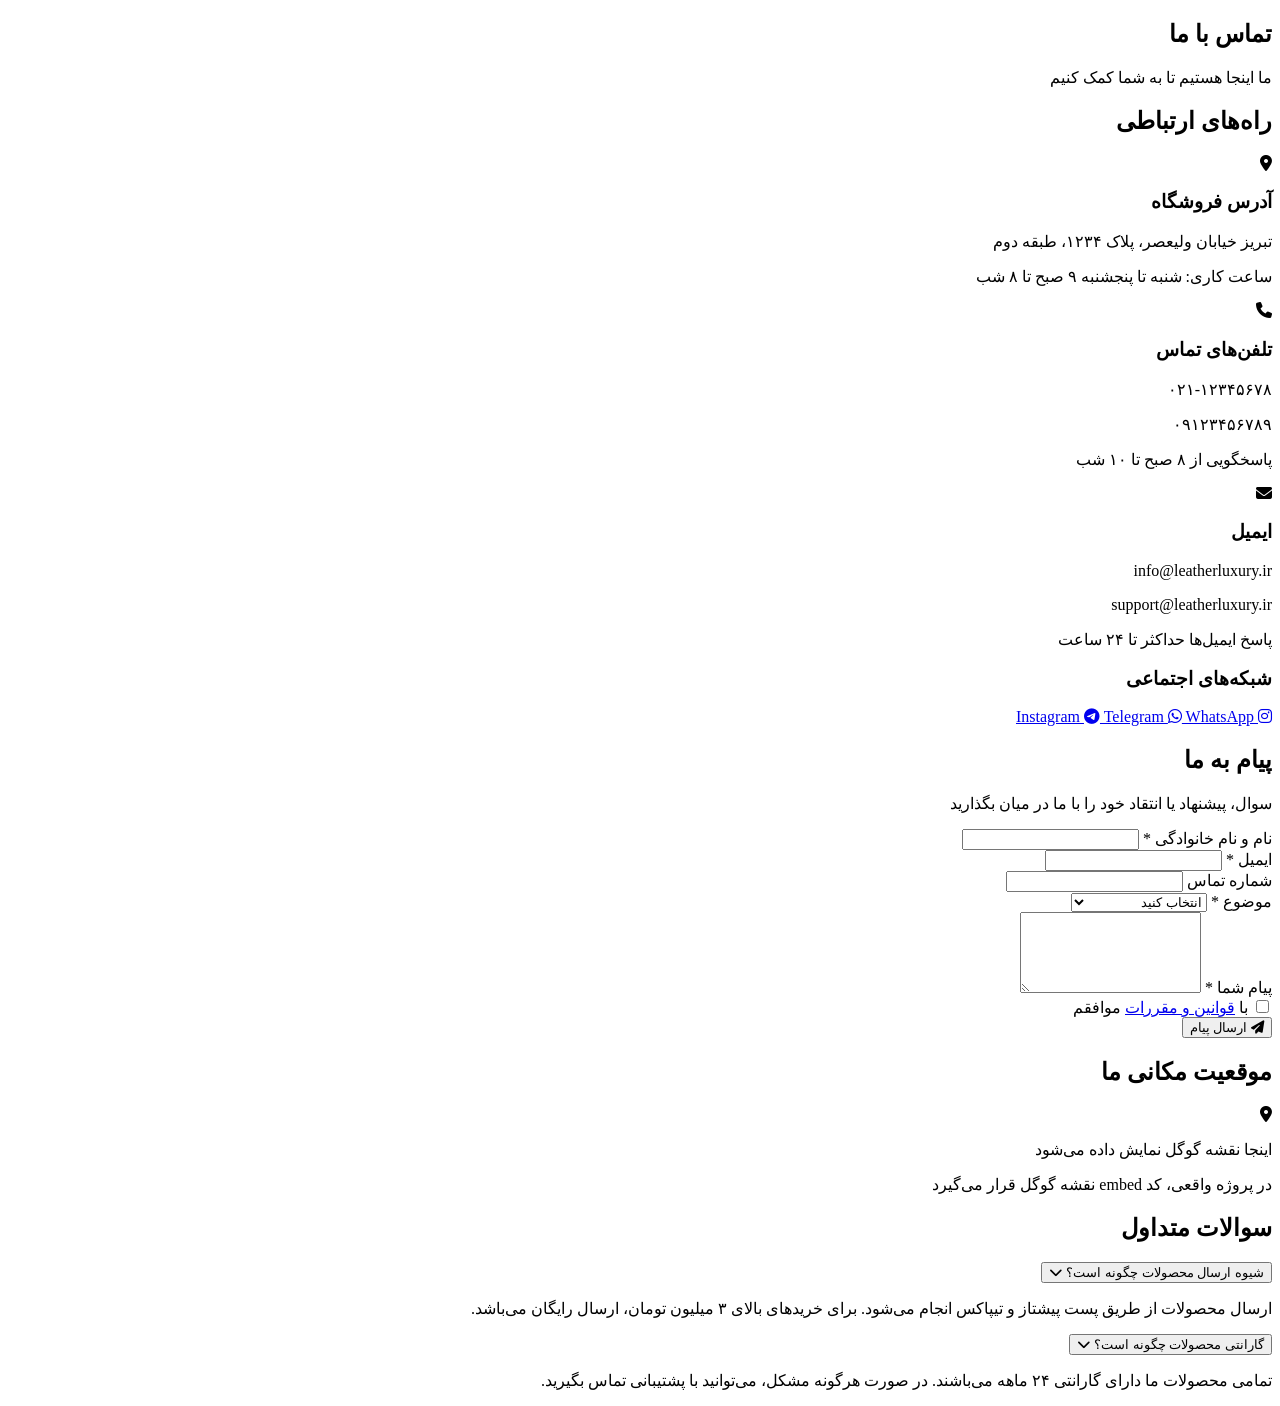
==== contact.html @ 345347b0 "Add add all file" ====
<!DOCTYPE html>
<html lang="fa" dir="rtl">
  <head>
    <meta charset="UTF-8" />
    <meta name="viewport" content="width=device-width, initial-scale=1.0" />
    <title>تماس با ما | فروشگاه چرم لوکس</title>
    <link rel="stylesheet" href="css/product-detail.css" />
    <link rel="stylesheet" href="css/style.css" />
    <link rel="stylesheet" href="css/products.css" />
    <link rel="stylesheet" href="css/contact.css" />
    <link
      rel="stylesheet"
      href="https://cdnjs.cloudflare.com/ajax/libs/font-awesome/6.4.0/css/all.min.css"
    />
    <link
      href="https://fonts.googleapis.com/css2?family=Vazirmatn:wght@300;400;500;600;700&family=Playfair+Display:wght@700&display=swap"
      rel="stylesheet"
    />
  </head>
  <body>
    <!-- هدر -->
    <header class="main-header">
      <!-- کد هدر -->
    </header>

    <!-- بنر صفحه تماس -->
    <section class="page-banner contact-banner">
      <div class="container">
        <h1>تماس با ما</h1>
        <p>ما اینجا هستیم تا به شما کمک کنیم</p>
      </div>
    </section>

    <!-- اطلاعات تماس -->
    <section class="contact-info-section">
      <div class="container">
        <div class="contact-grid">
          <!-- اطلاعات تماس -->
          <div class="contact-details">
            <h2>راه‌های ارتباطی</h2>

            <div class="contact-item">
              <div class="contact-icon">
                <i class="fas fa-map-marker-alt"></i>
              </div>
              <div class="contact-content">
                <h3>آدرس فروشگاه</h3>
                <p>تبریز خیابان ولیعصر، پلاک ۱۲۳۴، طبقه دوم</p>
                <p class="contact-note">
                  ساعت کاری: شنبه تا پنجشنبه ۹ صبح تا ۸ شب
                </p>
              </div>
            </div>

            <div class="contact-item">
              <div class="contact-icon">
                <i class="fas fa-phone"></i>
              </div>
              <div class="contact-content">
                <h3>تلفن‌های تماس</h3>
                <p>۰۲۱-۱۲۳۴۵۶۷۸</p>
                <p>۰۹۱۲۳۴۵۶۷۸۹</p>
                <p class="contact-note">پاسخگویی از ۸ صبح تا ۱۰ شب</p>
              </div>
            </div>

            <div class="contact-item">
              <div class="contact-icon">
                <i class="fas fa-envelope"></i>
              </div>
              <div class="contact-content">
                <h3>ایمیل</h3>
                <p>info@leatherluxury.ir</p>
                <p>support@leatherluxury.ir</p>
                <p class="contact-note">پاسخ ایمیل‌ها حداکثر تا ۲۴ ساعت</p>
              </div>
            </div>

            <div class="social-contact">
              <h3>شبکه‌های اجتماعی</h3>
              <div class="social-links">
                <a href="#" class="social-link instagram">
                  <i class="fab fa-instagram"></i>
                  Instagram
                </a>
                <a href="#" class="social-link telegram">
                  <i class="fab fa-telegram"></i>
                  Telegram
                </a>
                <a href="#" class="social-link whatsapp">
                  <i class="fab fa-whatsapp"></i>
                  WhatsApp
                </a>
              </div>
            </div>
          </div>

          <!-- فرم تماس -->
          <div class="contact-form-container">
            <h2>پیام به ما</h2>
            <p>سوال، پیشنهاد یا انتقاد خود را با ما در میان بگذارید</p>

            <form class="contact-form">
              <div class="form-group">
                <label for="name">نام و نام خانوادگی *</label>
                <input type="text" id="name" required />
              </div>

              <div class="form-group">
                <label for="email">ایمیل *</label>
                <input type="email" id="email" required />
              </div>

              <div class="form-group">
                <label for="phone">شماره تماس</label>
                <input type="tel" id="phone" />
              </div>

              <div class="form-group">
                <label for="subject">موضوع *</label>
                <select id="subject" required>
                  <option value="">انتخاب کنید</option>
                  <option value="order">پیگیری سفارش</option>
                  <option value="product">سوال درباره محصول</option>
                  <option value="warranty">گارانتی</option>
                  <option value="complaint">انتقاد و شکایت</option>
                  <option value="suggestion">پیشنهاد</option>
                  <option value="other">سایر</option>
                </select>
              </div>

              <div class="form-group">
                <label for="message">پیام شما *</label>
                <textarea id="message" rows="5" required></textarea>
              </div>

              <div class="form-group">
                <label class="checkbox-label">
                  <input type="checkbox" required />
                  <span class="checkmark"></span>
                  با <a href="#">قوانین و مقررات</a> موافقم
                </label>
              </div>

              <button type="submit" class="btn btn-primary submit-btn">
                <i class="fas fa-paper-plane"></i> ارسال پیام
              </button>
            </form>
          </div>
        </div>
      </div>
    </section>

    <!-- نقشه -->
    <section class="map-section">
      <div class="container">
        <h2>موقعیت مکانی ما</h2>
        <div class="map-container">
          <!-- نقشه گوگل -->
          <div class="map-placeholder">
            <i class="fas fa-map-marker-alt"></i>
            <p>اینجا نقشه گوگل نمایش داده می‌شود</p>
            <p class="map-note">
              در پروژه واقعی، کد embed نقشه گوگل قرار می‌گیرد
            </p>
          </div>
        </div>
      </div>
    </section>

    <!-- سوالات متداول -->
    <section class="faq-section">
      <div class="container">
        <h2>سوالات متداول</h2>

        <div class="faq-container">
          <div class="faq-item">
            <button class="faq-question">
              <span>شیوه ارسال محصولات چگونه است؟</span>
              <i class="fas fa-chevron-down"></i>
            </button>
            <div class="faq-answer">
              <p>
                ارسال محصولات از طریق پست پیشتاز و تیپاکس انجام می‌شود. برای
                خریدهای بالای ۳ میلیون تومان، ارسال رایگان می‌باشد.
              </p>
            </div>
          </div>

          <div class="faq-item">
            <button class="faq-question">
              <span>گارانتی محصولات چگونه است؟</span>
              <i class="fas fa-chevron-down"></i>
            </button>
            <div class="faq-answer">
              <p>
                تمامی محصولات ما دارای گارانتی ۲۴ ماهه می‌باشند. در صورت هرگونه
                مشکل، می‌توانید با پشتیبانی تماس بگیرید.
              </p>
            </div>
          </div>

          <!-- سوالات بیشتر -->
        </div>
      </div>
    </section>

    <!-- فوتر -->
    <footer class="main-footer">
      <!-- کد فوتر -->
    </footer>

    <script>
      // مدیریت سوالات متداول
      const faqQuestions = document.querySelectorAll(".faq-question");

      faqQuestions.forEach((question) => {
        question.addEventListener("click", function () {
          const answer = this.nextElementSibling;
          const icon = this.querySelector("i");

          // بستن همه پاسخ‌های دیگر
          document.querySelectorAll(".faq-answer").forEach((ans) => {
            if (ans !== answer) {
              ans.classList.remove("active");
              ans.previousElementSibling
                .querySelector("i")
                .classList.remove("fa-chevron-up");
              ans.previousElementSibling
                .querySelector("i")
                .classList.add("fa-chevron-down");
            }
          });

          // تغییر این آیتم
          answer.classList.toggle("active");
          if (answer.classList.contains("active")) {
            icon.classList.remove("fa-chevron-down");
            icon.classList.add("fa-chevron-up");
          } else {
            icon.classList.remove("fa-chevron-up");
            icon.classList.add("fa-chevron-down");
          }
        });
      });
    </script>
  </body>
</html>
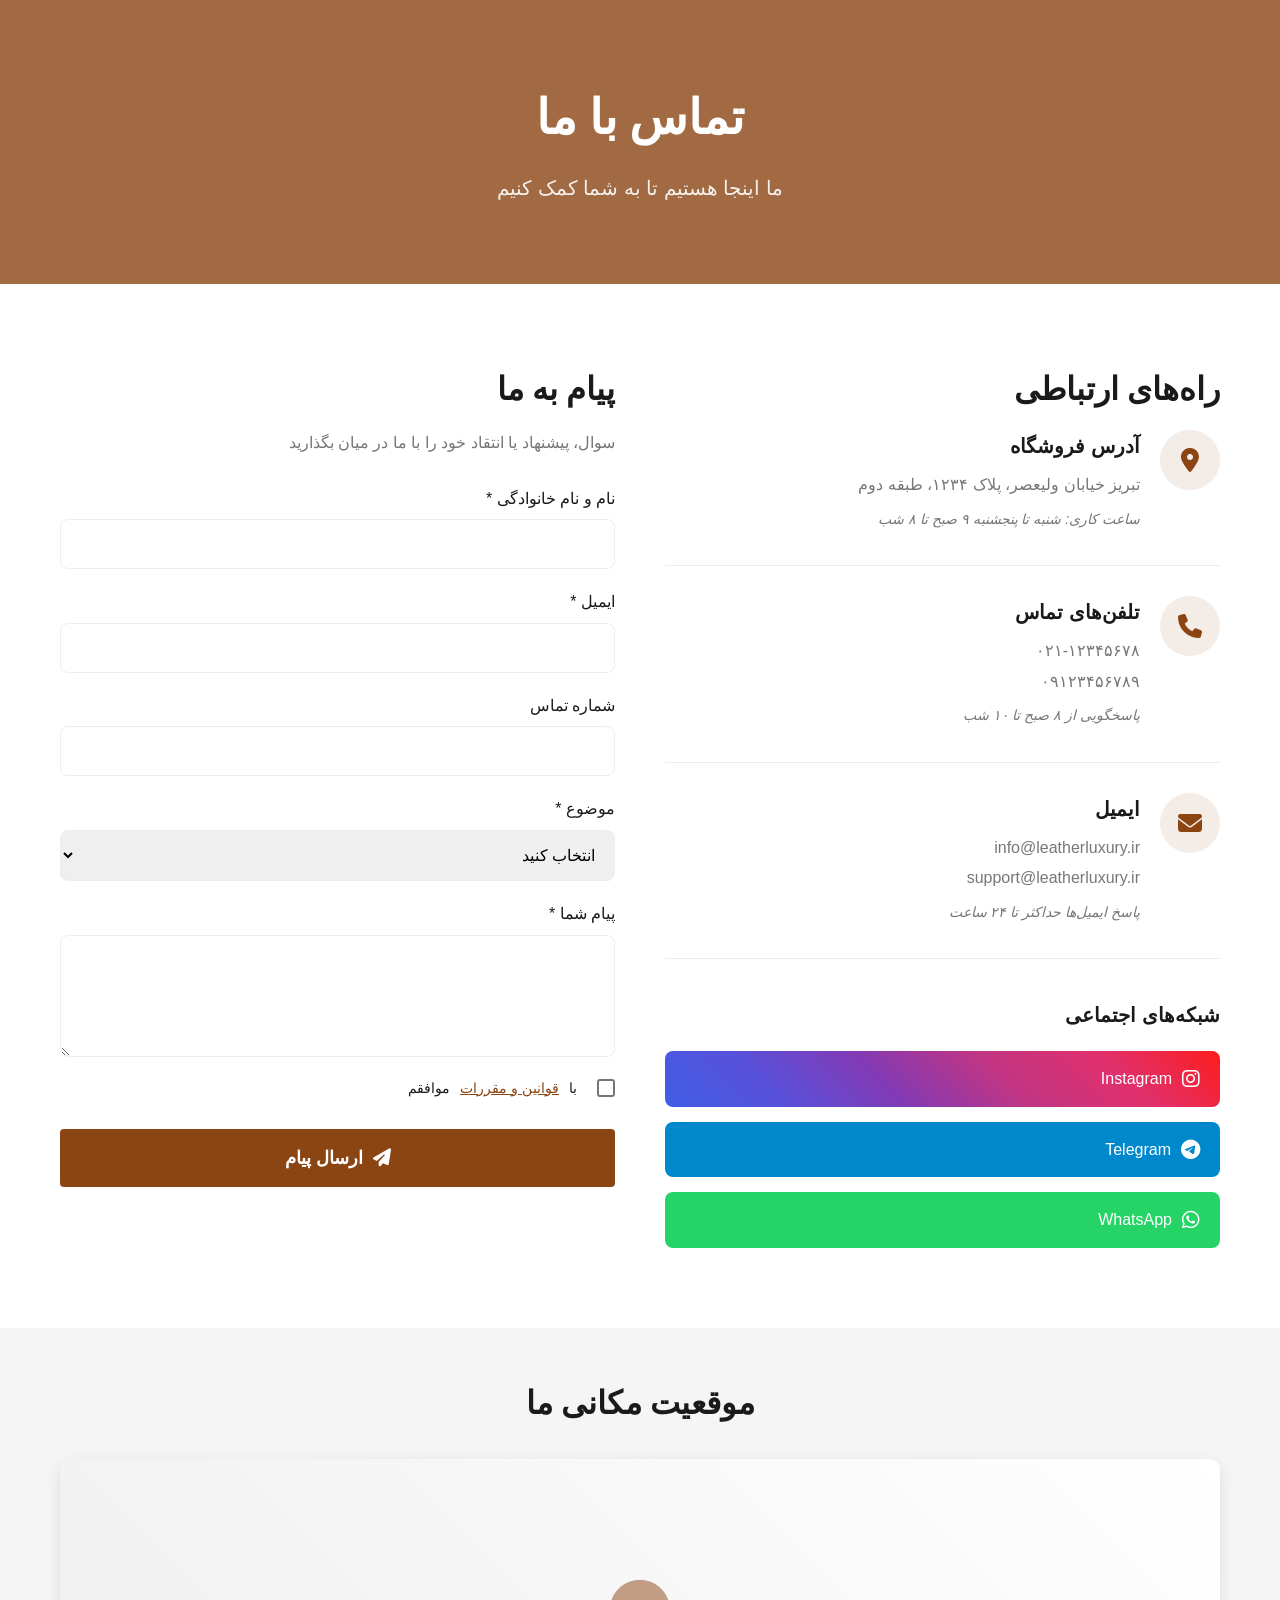
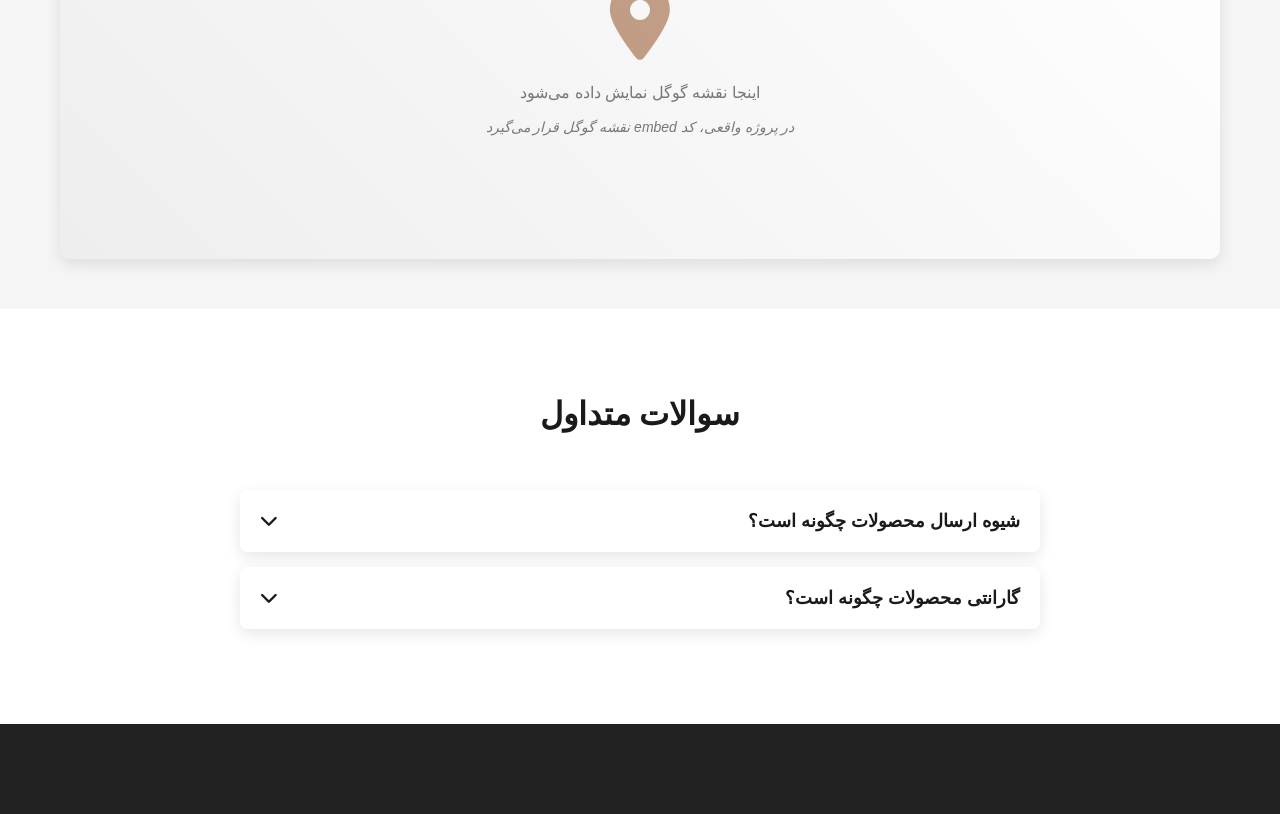
==== commit 1ed362f0: "Update contact.html" ====
--- a/contact.html
+++ b/contact.html
@@ -4,10 +4,10 @@
     <meta charset="UTF-8" />
     <meta name="viewport" content="width=device-width, initial-scale=1.0" />
     <title>تماس با ما | فروشگاه چرم لوکس</title>
-    <link rel="stylesheet" href="css/product-detail.css" />
-    <link rel="stylesheet" href="css/style.css" />
-    <link rel="stylesheet" href="css/products.css" />
-    <link rel="stylesheet" href="css/contact.css" />
+    <link rel="stylesheet" href="product-detail.css" />
+    <link rel="stylesheet" href="style.css" />
+    <link rel="stylesheet" href="products.css" />
+    <link rel="stylesheet" href="contact.css" />
     <link
       rel="stylesheet"
       href="https://cdnjs.cloudflare.com/ajax/libs/font-awesome/6.4.0/css/all.min.css"
@@ -246,3 +246,4 @@
     </script>
   </body>
 </html>
+
--- a/product-detail.css
+++ b/product-detail.css
@@ -0,0 +1,390 @@
+/* استایل صفحه جزئیات محصول */
+.breadcrumb {
+  background-color: var(--light-color);
+  padding: 20px 0;
+  font-size: 14px;
+}
+
+.breadcrumb-nav {
+  display: flex;
+  align-items: center;
+  gap: 10px;
+  flex-wrap: wrap;
+}
+
+.breadcrumb-nav a {
+  color: var(--gray-color);
+}
+
+.breadcrumb-nav a:hover {
+  color: var(--primary-color);
+}
+
+.breadcrumb-nav span {
+  color: var(--primary-color);
+  font-weight: 500;
+}
+
+.breadcrumb-nav i {
+  color: var(--gray-color);
+  font-size: 12px;
+}
+
+.product-detail {
+  padding: 50px 0;
+}
+
+.product-detail-container {
+  display: grid;
+  grid-template-columns: 1fr 1fr;
+  gap: 50px;
+  margin-bottom: 50px;
+}
+
+.product-gallery {
+  display: flex;
+  flex-direction: column;
+  gap: 20px;
+}
+
+.main-image {
+  border-radius: 10px;
+  overflow: hidden;
+  height: 500px;
+}
+
+.main-image img {
+  width: 100%;
+  height: 100%;
+  object-fit: cover;
+}
+
+.thumbnail-images {
+  display: flex;
+  gap: 15px;
+}
+
+.thumbnail {
+  width: 80px;
+  height: 80px;
+  border-radius: 5px;
+  overflow: hidden;
+  cursor: pointer;
+  border: 2px solid transparent;
+  transition: var(--transition);
+}
+
+.thumbnail.active {
+  border-color: var(--primary-color);
+}
+
+.thumbnail img {
+  width: 100%;
+  height: 100%;
+  object-fit: cover;
+}
+
+.product-info-detail {
+  padding: 20px;
+}
+
+.product-header h1 {
+  font-size: 32px;
+  margin-bottom: 15px;
+  color: var(--dark-color);
+}
+
+.product-meta {
+  display: flex;
+  gap: 20px;
+  margin-bottom: 15px;
+  font-size: 14px;
+  color: var(--gray-color);
+}
+
+.product-stock.in-stock {
+  color: var(--success);
+  font-weight: 500;
+}
+
+.rating-detail {
+  display: flex;
+  align-items: center;
+  gap: 10px;
+  margin-bottom: 25px;
+}
+
+.stars {
+  display: flex;
+  gap: 2px;
+  color: #ffd700;
+}
+
+.product-price-detail {
+  margin-bottom: 25px;
+  padding: 20px;
+  background-color: var(--light-color);
+  border-radius: 8px;
+}
+
+.price-container {
+  display: flex;
+  align-items: center;
+  gap: 15px;
+  flex-wrap: wrap;
+}
+
+.current-price {
+  font-size: 32px;
+  font-weight: 700;
+  color: var(--primary-color);
+}
+
+.old-price {
+  font-size: 20px;
+  color: var(--gray-color);
+  text-decoration: line-through;
+}
+
+.discount {
+  background-color: var(--danger);
+  color: white;
+  padding: 5px 15px;
+  border-radius: 20px;
+  font-size: 14px;
+  font-weight: 600;
+}
+
+.product-features {
+  margin: 25px 0;
+}
+
+.product-features h3 {
+  margin-bottom: 15px;
+  font-size: 18px;
+}
+
+.product-features ul {
+  list-style: none;
+}
+
+.product-features li {
+  margin-bottom: 10px;
+  display: flex;
+  align-items: center;
+  gap: 10px;
+}
+
+.product-features i {
+  color: var(--success);
+}
+
+.product-options {
+  margin: 30px 0;
+  padding: 20px;
+  background-color: var(--light-color);
+  border-radius: 8px;
+}
+
+.option-group {
+  margin-bottom: 20px;
+}
+
+.option-group h4 {
+  margin-bottom: 10px;
+  font-size: 16px;
+}
+
+.color-options {
+  display: flex;
+  gap: 15px;
+  flex-wrap: wrap;
+}
+
+.color-option {
+  display: flex;
+  flex-direction: column;
+  align-items: center;
+  gap: 5px;
+  cursor: pointer;
+}
+
+.color-option input {
+  display: none;
+}
+
+.color-box {
+  width: 40px;
+  height: 40px;
+  border-radius: 50%;
+  border: 3px solid transparent;
+  transition: var(--transition);
+}
+
+.color-option.active .color-box {
+  border-color: var(--primary-color);
+}
+
+.color-name {
+  font-size: 12px;
+  color: var(--gray-color);
+}
+
+.quantity-selector {
+  display: flex;
+  align-items: center;
+  gap: 10px;
+  width: fit-content;
+}
+
+.qty-btn {
+  width: 40px;
+  height: 40px;
+  border-radius: 4px;
+  background-color: var(--white);
+  border: 1px solid var(--light-gray);
+  cursor: pointer;
+  font-size: 18px;
+  display: flex;
+  align-items: center;
+  justify-content: center;
+}
+
+.qty-input {
+  width: 60px;
+  height: 40px;
+  text-align: center;
+  border: 1px solid var(--light-gray);
+  border-radius: 4px;
+  font-family: var(--font-primary);
+  font-size: 16px;
+}
+
+.product-actions {
+  display: flex;
+  gap: 15px;
+  margin: 30px 0;
+  flex-wrap: wrap;
+}
+
+.add-to-cart,
+.add-to-wishlist {
+  display: flex;
+  align-items: center;
+  gap: 10px;
+  padding: 15px 30px;
+}
+
+.product-meta-info {
+  display: flex;
+  flex-direction: column;
+  gap: 15px;
+  margin-top: 30px;
+}
+
+.meta-item {
+  display: flex;
+  align-items: center;
+  gap: 10px;
+  font-size: 14px;
+  color: var(--gray-color);
+}
+
+.meta-item i {
+  color: var(--primary-color);
+}
+
+.product-tabs {
+  margin-top: 50px;
+}
+
+.tabs-header {
+  display: flex;
+  border-bottom: 2px solid var(--light-gray);
+  margin-bottom: 30px;
+}
+
+.tab-btn {
+  padding: 15px 30px;
+  background: none;
+  border: none;
+  border-bottom: 2px solid transparent;
+  font-family: var(--font-primary);
+  font-size: 16px;
+  cursor: pointer;
+  margin-bottom: -2px;
+  color: var(--gray-color);
+}
+
+.tab-btn.active {
+  color: var(--primary-color);
+  border-bottom-color: var(--primary-color);
+}
+
+.tab-pane {
+  display: none;
+  padding: 20px;
+  animation: fadeIn 0.5s ease;
+}
+
+.tab-pane.active {
+  display: block;
+}
+
+@keyframes fadeIn {
+  from {
+    opacity: 0;
+  }
+  to {
+    opacity: 1;
+  }
+}
+
+.related-products h2 {
+  margin-bottom: 30px;
+  text-align: center;
+}
+
+.related-grid {
+  display: grid;
+  grid-template-columns: repeat(4, 1fr);
+  gap: 25px;
+}
+
+/* Responsive */
+@media (max-width: 992px) {
+  .product-detail-container {
+    grid-template-columns: 1fr;
+  }
+
+  .main-image {
+    height: 400px;
+  }
+
+  .related-grid {
+    grid-template-columns: repeat(2, 1fr);
+  }
+}
+
+@media (max-width: 768px) {
+  .tabs-header {
+    flex-direction: column;
+  }
+
+  .tab-btn {
+    text-align: right;
+    border-bottom: none;
+    border-right: 2px solid transparent;
+    justify-content: flex-end;
+    display: flex;
+  }
+
+  .tab-btn.active {
+    border-bottom-color: transparent;
+    border-right-color: var(--primary-color);
+  }
+
+  .related-grid {
+    grid-template-columns: 1fr;
+  }
+}
--- a/style.css
+++ b/style.css
@@ -0,0 +1,578 @@
+
+:root {
+  /* رنگ‌ها */
+  --primary-color: #8b4513; /* قهوه‌ای چرم */
+  --primary-dark: #5d2906;
+  --primary-light: #a0522d;
+  --secondary-color: #d4a76a; /* رنگ طلایی/بژ */
+  --dark-color: #1a1a1a;
+  --light-color: #f5f5f5;
+  --gray-color: #777;
+  --light-gray: #eee;
+  --white: #ffffff;
+  --black: #000000;
+  --success: #28a745;
+  --danger: #dc3545;
+  --warning: #ffc107;
+
+  /* فونت‌ها */
+  --font-primary: "Vazirmatn", sans-serif;
+  --font-secondary: "Playfair Display", serif;
+
+  /* سایه‌ها */
+  --shadow: 0 5px 15px rgba(0, 0, 0, 0.1);
+  --shadow-hover: 0 10px 25px rgba(0, 0, 0, 0.15);
+
+  /* transition */
+  --transition: all 0.3s ease;
+}
+
+/* فایل style.css */
+* {
+  margin: 0;
+  padding: 0;
+  box-sizing: border-box;
+}
+
+html {
+  scroll-behavior: smooth;
+}
+
+body {
+  font-family: var(--font-primary);
+  font-size: 16px;
+  line-height: 1.6;
+  color: var(--dark-color);
+  background-color: var(--white);
+  direction: rtl;
+}
+
+.container {
+  width: 100%;
+  max-width: 1200px;
+  margin: 0 auto;
+  padding: 0 20px;
+}
+
+a {
+  text-decoration: none;
+  color: inherit;
+  transition: var(--transition);
+}
+
+ul {
+  list-style: none;
+}
+
+img {
+  max-width: 100%;
+  height: auto;
+}
+
+.btn {
+  display: inline-block;
+  padding: 12px 30px;
+  border-radius: 4px;
+  font-weight: 600;
+  text-align: center;
+  cursor: pointer;
+  transition: var(--transition);
+  border: none;
+  font-family: var(--font-primary);
+}
+
+.btn-primary {
+  background-color: var(--primary-color);
+  color: var(--white);
+}
+
+.btn-primary:hover {
+  background-color: var(--primary-dark);
+  transform: translateY(-3px);
+  box-shadow: var(--shadow-hover);
+}
+
+.btn-outline {
+  background-color: transparent;
+  color: var(--primary-color);
+  border: 2px solid var(--primary-color);
+}
+
+.btn-outline:hover {
+  background-color: var(--primary-color);
+  color: var(--white);
+}
+
+/* هدر */
+.main-header {
+  position: sticky;
+  top: 0;
+  z-index: 1000;
+  background-color: var(--white);
+  box-shadow: var(--shadow);
+}
+
+.top-bar {
+  background-color: var(--dark-color);
+  color: var(--white);
+  padding: 10px 0;
+  font-size: 14px;
+}
+
+.top-bar-content {
+  display: flex;
+  justify-content: space-between;
+  align-items: center;
+}
+
+.contact-info span {
+  margin-left: 20px;
+}
+
+.contact-info i {
+  margin-left: 5px;
+}
+
+.social-icons a {
+  margin-right: 15px;
+  font-size: 18px;
+}
+
+.social-icons a:hover {
+  color: var(--secondary-color);
+}
+
+.main-nav {
+  padding: 15px 0;
+}
+
+.nav-container {
+  display: flex;
+  justify-content: space-between;
+  align-items: center;
+}
+
+.logo .logo-text {
+  color: var(--primary-color);
+  font-family: var(--font-secondary);
+  font-size: 28px;
+}
+
+.logo-sub {
+  font-size: 12px;
+  color: var(--gray-color);
+  margin-top: -5px;
+}
+
+.nav-menu {
+  display: flex;
+}
+
+.nav-menu li {
+  margin: 0 10px;
+}
+
+.nav-menu a {
+  padding: 8px 15px;
+  border-radius: 4px;
+  font-weight: 500;
+}
+
+.nav-menu a:hover,
+.nav-menu a.active {
+  color: var(--primary-color);
+  background-color: rgba(139, 69, 19, 0.1);
+}
+
+.nav-icons {
+  display: flex;
+  align-items: center;
+}
+
+.cart-icon,
+.user-icon {
+  font-size: 22px;
+  margin-right: 15px;
+  position: relative;
+}
+
+.cart-count {
+  position: absolute;
+  top: -10px;
+  left: -5px;
+  background-color: var(--danger);
+  color: white;
+  border-radius: 50%;
+  width: 20px;
+  height: 20px;
+  font-size: 12px;
+  display: flex;
+  align-items: center;
+  justify-content: center;
+}
+
+.menu-toggle {
+  display: none;
+  background: none;
+  border: none;
+  font-size: 24px;
+  cursor: pointer;
+  color: var(--dark-color);
+}
+
+/* بخش هیرو */
+.hero {
+  height: 600px;
+  background: linear-gradient(rgba(0, 0, 0, 0.5), rgba(0, 0, 0, 0.5)),
+    url("../images/hero-bg.jpg");
+  background-size: cover;
+  background-position: center;
+  display: flex;
+  align-items: center;
+  justify-content: center;
+  text-align: center;
+  color: var(--white);
+  position: relative;
+}
+
+.hero-content {
+  position: relative;
+  z-index: 2;
+  max-width: 800px;
+  padding: 0 20px;
+}
+
+.hero-title {
+  font-size: 48px;
+  font-family: var(--font-secondary);
+  margin-bottom: 20px;
+}
+
+.hero-subtitle {
+  font-size: 20px;
+  margin-bottom: 30px;
+  opacity: 0.9;
+}
+
+/* بخش دسته‌بندی‌ها */
+.categories {
+  padding: 80px 0;
+  background-color: var(--light-color);
+}
+
+.section-title {
+  text-align: center;
+  font-size: 36px;
+  font-family: var(--font-secondary);
+  margin-bottom: 15px;
+  color: var(--primary-dark);
+}
+
+.section-subtitle {
+  text-align: center;
+  color: var(--gray-color);
+  margin-bottom: 50px;
+  font-size: 18px;
+}
+
+.categories-grid {
+  display: grid;
+  grid-template-columns: repeat(3, 1fr);
+  gap: 30px;
+}
+
+.category-card {
+  background-color: var(--white);
+  padding: 30px 20px;
+  border-radius: 10px;
+  text-align: center;
+  box-shadow: var(--shadow);
+  transition: var(--transition);
+}
+
+.category-card:hover {
+  transform: translateY(-10px);
+  box-shadow: var(--shadow-hover);
+}
+
+.category-img {
+  width: 80px;
+  height: 80px;
+  background-color: rgba(139, 69, 19, 0.1);
+  border-radius: 50%;
+  display: flex;
+  align-items: center;
+  justify-content: center;
+  margin: 0 auto 20px;
+  color: var(--primary-color);
+  font-size: 32px;
+}
+
+.category-card h3 {
+  margin-bottom: 10px;
+  color: var(--dark-color);
+}
+
+.category-card p {
+  color: var(--gray-color);
+  font-size: 14px;
+}
+
+/* بخش محصولات */
+.featured-products {
+  padding: 80px 0;
+}
+
+.section-header {
+  display: flex;
+  justify-content: space-between;
+  align-items: center;
+  margin-bottom: 50px;
+}
+
+.view-all {
+  color: var(--primary-color);
+  font-weight: 600;
+}
+
+.view-all i {
+  margin-right: 5px;
+}
+
+.products-grid {
+  display: grid;
+  grid-template-columns: repeat(4, 1fr);
+  gap: 30px;
+}
+
+.product-card {
+  background-color: var(--white);
+  border-radius: 10px;
+  overflow: hidden;
+  box-shadow: var(--shadow);
+  transition: var(--transition);
+  position: relative;
+}
+
+.product-card:hover {
+  transform: translateY(-10px);
+  box-shadow: var(--shadow-hover);
+}
+
+.product-badge {
+  position: absolute;
+  top: 15px;
+  left: 15px;
+  background-color: var(--danger);
+  color: white;
+  padding: 5px 15px;
+  border-radius: 20px;
+  font-size: 12px;
+  font-weight: 600;
+  z-index: 2;
+}
+
+.product-img {
+  height: 200px;
+  overflow: hidden;
+}
+
+.product-img img {
+  width: 100%;
+  height: 100%;
+  object-fit: cover;
+  transition: var(--transition);
+}
+
+.product-card:hover .product-img img {
+  transform: scale(1.1);
+}
+
+.product-info {
+  padding: 20px;
+}
+
+.product-title {
+  font-size: 18px;
+  margin-bottom: 10px;
+  color: var(--dark-color);
+}
+
+.product-desc {
+  color: var(--gray-color);
+  font-size: 14px;
+  margin-bottom: 15px;
+  height: 40px;
+  overflow: hidden;
+}
+
+.product-price {
+  display: flex;
+  align-items: center;
+  margin-bottom: 15px;
+}
+
+.current-price {
+  font-size: 20px;
+  font-weight: 700;
+  color: var(--primary-color);
+}
+
+.old-price {
+  font-size: 16px;
+  color: var(--gray-color);
+  text-decoration: line-through;
+  margin-right: 10px;
+}
+
+/* بخش ویژگی‌ها */
+.features {
+  padding: 60px 0;
+  background-color: var(--dark-color);
+  color: var(--white);
+}
+
+.features-grid {
+  display: grid;
+  grid-template-columns: repeat(4, 1fr);
+  gap: 30px;
+}
+
+.feature-item {
+  text-align: center;
+}
+
+.feature-icon {
+  font-size: 40px;
+  color: var(--secondary-color);
+  margin-bottom: 20px;
+}
+
+.feature-item h3 {
+  margin-bottom: 10px;
+  font-size: 22px;
+}
+
+/* فوتر */
+.main-footer {
+  background-color: #222;
+  color: var(--white);
+  padding: 70px 0 20px;
+}
+
+.footer-grid {
+  display: grid;
+  grid-template-columns: repeat(4, 1fr);
+  gap: 40px;
+  margin-bottom: 50px;
+}
+
+.footer-title {
+  font-size: 22px;
+  margin-bottom: 25px;
+  color: var(--secondary-color);
+  font-family: var(--font-secondary);
+}
+
+.footer-about {
+  margin-bottom: 20px;
+  line-height: 1.8;
+  color: #aaa;
+}
+
+.footer-social a {
+  display: inline-block;
+  width: 40px;
+  height: 40px;
+  background-color: #333;
+  border-radius: 50%;
+  text-align: center;
+  line-height: 40px;
+  margin-left: 10px;
+  transition: var(--transition);
+}
+
+.footer-social a:hover {
+  background-color: var(--primary-color);
+  transform: translateY(-5px);
+}
+
+.footer-links li {
+  margin-bottom: 12px;
+}
+
+.footer-links a {
+  color: #aaa;
+}
+
+.footer-links a:hover {
+  color: var(--secondary-color);
+  padding-right: 5px;
+}
+
+.footer-contact li {
+  margin-bottom: 15px;
+  display: flex;
+  align-items: flex-start;
+  color: #aaa;
+}
+
+.footer-contact i {
+  color: var(--secondary-color);
+  margin-left: 10px;
+  margin-top: 5px;
+}
+
+.newsletter-form {
+  display: flex;
+  flex-direction: column;
+}
+
+.newsletter-form input {
+  padding: 15px;
+  border-radius: 4px;
+  border: none;
+  margin-bottom: 15px;
+  font-family: var(--font-primary);
+}
+
+.footer-bottom {
+  border-top: 1px solid #444;
+  padding-top: 20px;
+  display: flex;
+  justify-content: space-between;
+  align-items: center;
+  flex-wrap: wrap;
+}
+
+.footer-bottom p {
+  color: #aaa;
+  font-size: 14px;
+}
+
+.payment-methods i {
+  font-size: 30px;
+  margin-right: 15px;
+}
+
+/* دکمه بازگشت به بالا */
+.back-to-top {
+  position: fixed;
+  bottom: 30px;
+  left: 30px;
+  width: 50px;
+  height: 50px;
+  background-color: var(--primary-color);
+  color: white;
+  border-radius: 50%;
+  display: none;
+  align-items: center;
+  justify-content: center;
+  font-size: 22px;
+  z-index: 999;
+  box-shadow: var(--shadow);
+}
+
+.back-to-top:hover {
+  background-color: var(--primary-dark);
+}
--- a/products.css
+++ b/products.css
@@ -0,0 +1,368 @@
+/* استایل صفحه محصولات */
+.page-banner {
+  background: linear-gradient(rgba(139, 69, 19, 0.8), rgba(139, 69, 19, 0.8)),
+    url("../images/products-banner.jpg")center;
+  background-size: cover;
+  background-position: center;
+  color: var(--white);
+  padding: 80px 0;
+  text-align: center;
+}
+
+.page-banner h1 {
+  font-size: 48px;
+  font-family: var(--font-secondary);
+  margin-bottom: 15px;
+}
+
+.page-banner p {
+  font-size: 20px;
+  opacity: 0.9;
+}
+
+.products-filter {
+  padding: 50px 0;
+}
+
+.filter-container {
+  display: grid;
+  grid-template-columns: 300px 1fr;
+  gap: 40px;
+}
+
+.filter-section {
+  background-color: var(--light-color);
+  padding: 25px;
+  border-radius: 10px;
+  height: fit-content;
+  position: sticky;
+  top: 100px;
+}
+
+.filter-section h3 {
+  margin-bottom: 25px;
+  color: var(--primary-color);
+  font-size: 20px;
+}
+
+.filter-section h3 i {
+  margin-left: 10px;
+}
+
+.filter-group {
+  margin-bottom: 25px;
+  padding-bottom: 25px;
+  border-bottom: 1px solid var(--light-gray);
+}
+
+.filter-group:last-child {
+  border-bottom: none;
+  margin-bottom: 0;
+  padding-bottom: 0;
+}
+
+.filter-group h4 {
+  margin-bottom: 15px;
+  font-size: 16px;
+  color: var(--dark-color);
+}
+
+.filter-options {
+  display: flex;
+  flex-direction: column;
+  gap: 12px;
+}
+
+.filter-checkbox {
+  display: flex;
+  align-items: center;
+  cursor: pointer;
+  font-size: 14px;
+}
+
+.filter-checkbox input {
+  display: none;
+}
+
+.checkmark {
+  width: 18px;
+  height: 18px;
+  border: 2px solid var(--gray-color);
+  border-radius: 3px;
+  margin-left: 10px;
+  position: relative;
+  transition: var(--transition);
+}
+
+.filter-checkbox input:checked + .checkmark {
+  background-color: var(--primary-color);
+  border-color: var(--primary-color);
+}
+
+.filter-checkbox input:checked + .checkmark::after {
+  content: "";
+  position: absolute;
+  left: 5px;
+  top: 2px;
+  width: 5px;
+  height: 8px;
+  border: solid white;
+  border-width: 0 2px 2px 0;
+  transform: rotate(45deg);
+}
+
+.price-range {
+  padding: 15px 0;
+}
+
+.slider {
+  width: 100%;
+  height: 5px;
+  border-radius: 5px;
+  background: var(--gray-color);
+  outline: none;
+  /* -webkit-appearance: none; */
+}
+
+.slider::-webkit-slider-thumb {
+  -webkit-appearance: none;
+  width: 20px;
+  height: 20px;
+  border-radius: 50%;
+  background: var(--primary-color);
+  cursor: pointer;
+}
+
+.price-values {
+  display: flex;
+  justify-content: space-between;
+  margin-top: 10px;
+  font-size: 14px;
+  color: var(--gray-color);
+}
+
+.color-options {
+  display: flex;
+  gap: 10px;
+}
+
+.color-dot {
+  width: 30px;
+  height: 30px;
+  border-radius: 50%;
+  cursor: pointer;
+  border: 2px solid transparent;
+  transition: var(--transition);
+}
+
+.color-dot:hover {
+  transform: scale(1.2);
+}
+
+.color-dot.brown {
+  background-color: #8b4513;
+}
+.color-dot.black {
+  background-color: #000;
+}
+.color-dot.tan {
+  background-color: #d2b48c;
+}
+.color-dot.navy {
+  background-color: #000080;
+}
+.color-dot.burgundy {
+  background-color: #800020;
+}
+
+.filter-btn,
+.reset-btn {
+  width: 100%;
+  margin-bottom: 10px;
+}
+
+.products-section {
+  flex: 1;
+}
+
+.products-header {
+  display: flex;
+  justify-content: space-between;
+  align-items: center;
+  margin-bottom: 30px;
+  flex-wrap: wrap;
+  gap: 15px;
+}
+
+.sort-options {
+  display: flex;
+  align-items: center;
+  gap: 10px;
+}
+
+.sort-options select {
+  padding: 10px 15px;
+  border-radius: 4px;
+  border: 1px solid var(--light-gray);
+  font-family: var(--font-primary);
+  background-color: var(--white);
+  cursor: pointer;
+}
+
+.products-count {
+  color: var(--gray-color);
+  font-size: 14px;
+}
+
+.products-list {
+  display: grid;
+  grid-template-columns: repeat(2, 1fr);
+  gap: 30px;
+  margin-bottom: 50px;
+}
+
+.product-item {
+  background-color: var(--white);
+  border-radius: 10px;
+  overflow: hidden;
+  box-shadow: var(--shadow);
+  transition: var(--transition);
+}
+
+.product-item:hover {
+  transform: translateY(-5px);
+  box-shadow: var(--shadow-hover);
+}
+
+.product-item-img {
+  position: relative;
+  height: 250px;
+  overflow: hidden;
+}
+
+.product-item-img img {
+  width: 100%;
+  height: 100%;
+  object-fit: cover;
+  transition: var(--transition);
+}
+
+.product-item:hover .product-item-img img {
+  transform: scale(1.1);
+}
+
+.product-actions {
+  position: absolute;
+  top: 15px;
+  left: 15px;
+  display: flex;
+  flex-direction: column;
+  gap: 10px;
+  opacity: 0;
+  transition: var(--transition);
+}
+
+.product-item:hover .product-actions {
+  opacity: 1;
+}
+
+.action-btn {
+  width: 40px;
+  height: 40px;
+  border-radius: 50%;
+  background-color: var(--white);
+  border: none;
+  color: var(--dark-color);
+  cursor: pointer;
+  box-shadow: var(--shadow);
+  transition: var(--transition);
+}
+
+.action-btn:hover {
+  background-color: var(--primary-color);
+  color: var(--white);
+}
+
+.product-item-info {
+  padding: 20px;
+}
+
+.product-item-info h3 {
+  font-size: 18px;
+  margin-bottom: 5px;
+  color: var(--dark-color);
+}
+
+.product-category {
+  color: var(--primary-color);
+  font-size: 14px;
+  margin-bottom: 10px;
+  display: block;
+}
+
+.rating {
+  display: flex;
+  align-items: center;
+  gap: 5px;
+  margin-bottom: 15px;
+  font-size: 14px;
+}
+
+.rating i {
+  color: #ffd700;
+}
+
+.rating span {
+  color: var(--gray-color);
+}
+
+.pagination {
+  display: flex;
+  justify-content: center;
+  gap: 10px;
+}
+
+.page-item {
+  width: 40px;
+  height: 40px;
+  display: flex;
+  align-items: center;
+  justify-content: center;
+  border-radius: 4px;
+  background-color: var(--white);
+  color: var(--dark-color);
+  border: 1px solid var(--light-gray);
+  transition: var(--transition);
+}
+
+.page-item:hover:not(.disabled) {
+  background-color: var(--primary-color);
+  color: var(--white);
+  border-color: var(--primary-color);
+}
+
+.page-item.active {
+  background-color: var(--primary-color);
+  color: var(--white);
+  border-color: var(--primary-color);
+}
+
+.page-item.disabled {
+  opacity: 0.5;
+  cursor: not-allowed;
+}
+
+/* Responsive */
+@media (max-width: 992px) {
+  .filter-container {
+    grid-template-columns: 1fr;
+  }
+
+  .filter-section {
+    position: static;
+  }
+
+  .products-list {
+    grid-template-columns: 1fr;
+  }
+}
--- a/contact.css
+++ b/contact.css
@@ -0,0 +1,346 @@
+/* استایل صفحه تماس */
+.contact-banner {
+  background: linear-gradient(rgba(139, 69, 19, 0.8), rgba(139, 69, 19, 0.8)),
+    url("../images/contact-banner.jpg")center;
+}
+
+.contact-info-section {
+  padding: 80px 0;
+}
+
+.contact-grid {
+  display: grid;
+  grid-template-columns: 1fr 1fr;
+  gap: 50px;
+}
+
+.contact-details h2,
+.contact-form-container h2 {
+  font-size: 32px;
+  margin-bottom: 15px;
+  color: var(--dark-color);
+  font-family: var(--font-secondary);
+}
+
+.contact-form-container p {
+  color: var(--gray-color);
+  margin-bottom: 30px;
+}
+
+.contact-item {
+  display: flex;
+  gap: 20px;
+  margin-bottom: 30px;
+  padding-bottom: 30px;
+  border-bottom: 1px solid var(--light-gray);
+}
+
+.contact-item:last-child {
+  border-bottom: none;
+  margin-bottom: 0;
+  padding-bottom: 0;
+}
+
+.contact-icon {
+  width: 60px;
+  height: 60px;
+  background-color: rgba(139, 69, 19, 0.1);
+  border-radius: 50%;
+  display: flex;
+  align-items: center;
+  justify-content: center;
+  color: var(--primary-color);
+  font-size: 24px;
+  flex-shrink: 0;
+}
+
+.contact-content h3 {
+  font-size: 20px;
+  margin-bottom: 10px;
+  color: var(--dark-color);
+}
+
+.contact-content p {
+  margin-bottom: 5px;
+  color: var(--gray-color);
+}
+
+.contact-note {
+  font-size: 14px;
+  color: var(--gray-color);
+  font-style: italic;
+  margin-top: 10px;
+}
+
+.social-contact {
+  margin-top: 40px;
+}
+
+.social-contact h3 {
+  font-size: 20px;
+  margin-bottom: 20px;
+  color: var(--dark-color);
+}
+
+.social-links {
+  display: flex;
+  flex-direction: column;
+  gap: 15px;
+}
+
+.social-link {
+  display: flex;
+  align-items: center;
+  gap: 10px;
+  padding: 15px 20px;
+  border-radius: 8px;
+  color: white;
+  transition: var(--transition);
+}
+
+.social-link:hover {
+  transform: translateX(-10px);
+}
+
+.social-link i {
+  font-size: 20px;
+}
+
+.social-link.instagram {
+  background: linear-gradient(
+    45deg,
+    #405de6,
+    #5851db,
+    #833ab4,
+    #c13584,
+    #e1306c,
+    #fd1d1d
+  );
+}
+
+.social-link.telegram {
+  background-color: #0088cc;
+}
+
+.social-link.whatsapp {
+  background-color: #25d366;
+}
+
+.contact-form {
+  display: flex;
+  flex-direction: column;
+  gap: 20px;
+}
+
+.form-group {
+  display: flex;
+  flex-direction: column;
+  gap: 8px;
+}
+
+.form-group label {
+  font-weight: 500;
+  color: var(--dark-color);
+}
+
+.form-group input,
+.form-group select,
+.form-group textarea {
+  padding: 15px;
+  border: 1px solid var(--light-gray);
+  border-radius: 8px;
+  font-family: var(--font-primary);
+  font-size: 16px;
+  transition: var(--transition);
+}
+
+.form-group input:focus,
+.form-group select:focus,
+.form-group textarea:focus {
+  outline: none;
+  border-color: var(--primary-color);
+  box-shadow: 0 0 0 3px rgba(139, 69, 19, 0.1);
+}
+
+.checkbox-label {
+  display: flex;
+  align-items: center;
+  gap: 10px;
+  cursor: pointer;
+  font-size: 14px;
+}
+
+.checkbox-label input {
+  display: none;
+}
+
+.checkbox-label .checkmark {
+  width: 18px;
+  height: 18px;
+  border: 2px solid var(--gray-color);
+  border-radius: 3px;
+  position: relative;
+}
+
+.checkbox-label input:checked + .checkmark {
+  background-color: var(--primary-color);
+  border-color: var(--primary-color);
+}
+
+.checkbox-label input:checked + .checkmark::after {
+  content: "";
+  position: absolute;
+  left: 5px;
+  top: 2px;
+  width: 5px;
+  height: 8px;
+  border: solid white;
+  border-width: 0 2px 2px 0;
+  transform: rotate(45deg);
+}
+
+.checkbox-label a {
+  color: var(--primary-color);
+  text-decoration: underline;
+}
+
+.submit-btn {
+  padding: 18px;
+  font-size: 18px;
+  margin-top: 10px;
+  display: flex;
+  align-items: center;
+  justify-content: center;
+  gap: 10px;
+}
+
+.map-section {
+  padding: 50px 0;
+  background-color: var(--light-color);
+}
+
+.map-section h2 {
+  text-align: center;
+  margin-bottom: 30px;
+  font-size: 32px;
+  color: var(--dark-color);
+  font-family: var(--font-secondary);
+}
+
+.map-container {
+  border-radius: 10px;
+  overflow: hidden;
+  box-shadow: var(--shadow);
+}
+
+.map-placeholder {
+  height: 400px;
+  background: linear-gradient(45deg, var(--light-gray), var(--white));
+  display: flex;
+  flex-direction: column;
+  align-items: center;
+  justify-content: center;
+  color: var(--gray-color);
+}
+
+.map-placeholder i {
+  font-size: 80px;
+  margin-bottom: 20px;
+  color: var(--primary-color);
+  opacity: 0.5;
+}
+
+.map-note {
+  font-size: 14px;
+  margin-top: 10px;
+  font-style: italic;
+}
+
+.faq-section {
+  padding: 80px 0;
+}
+
+.faq-section h2 {
+  text-align: center;
+  margin-bottom: 50px;
+  font-size: 32px;
+  color: var(--dark-color);
+  font-family: var(--font-secondary);
+}
+
+.faq-container {
+  max-width: 800px;
+  margin: 0 auto;
+}
+
+.faq-item {
+  margin-bottom: 15px;
+  border-radius: 8px;
+  overflow: hidden;
+  box-shadow: var(--shadow);
+}
+
+.faq-question {
+  width: 100%;
+  padding: 20px;
+  background-color: var(--white);
+  border: none;
+  text-align: right;
+  font-family: var(--font-primary);
+  font-size: 18px;
+  font-weight: 600;
+  color: var(--dark-color);
+  cursor: pointer;
+  display: flex;
+  justify-content: space-between;
+  align-items: center;
+  transition: var(--transition);
+}
+
+.faq-question:hover {
+  background-color: var(--light-color);
+}
+
+.faq-answer {
+  padding: 0 20px;
+  max-height: 0;
+  overflow: hidden;
+  background-color: var(--light-color);
+  transition: max-height 0.3s ease;
+}
+
+.faq-answer.active {
+  padding: 20px;
+  max-height: 500px;
+}
+
+.faq-answer p {
+  color: var(--gray-color);
+  line-height: 1.8;
+}
+
+/* Responsive */
+@media (max-width: 992px) {
+  .contact-grid {
+    grid-template-columns: 1fr;
+  }
+
+  .map-placeholder {
+    height: 300px;
+  }
+}
+
+@media (max-width: 768px) {
+  .contact-item {
+    flex-direction: column;
+    text-align: center;
+  }
+
+  .contact-icon {
+    margin: 0 auto;
+  }
+
+  .social-links {
+    flex-direction: column;
+  }
+}
